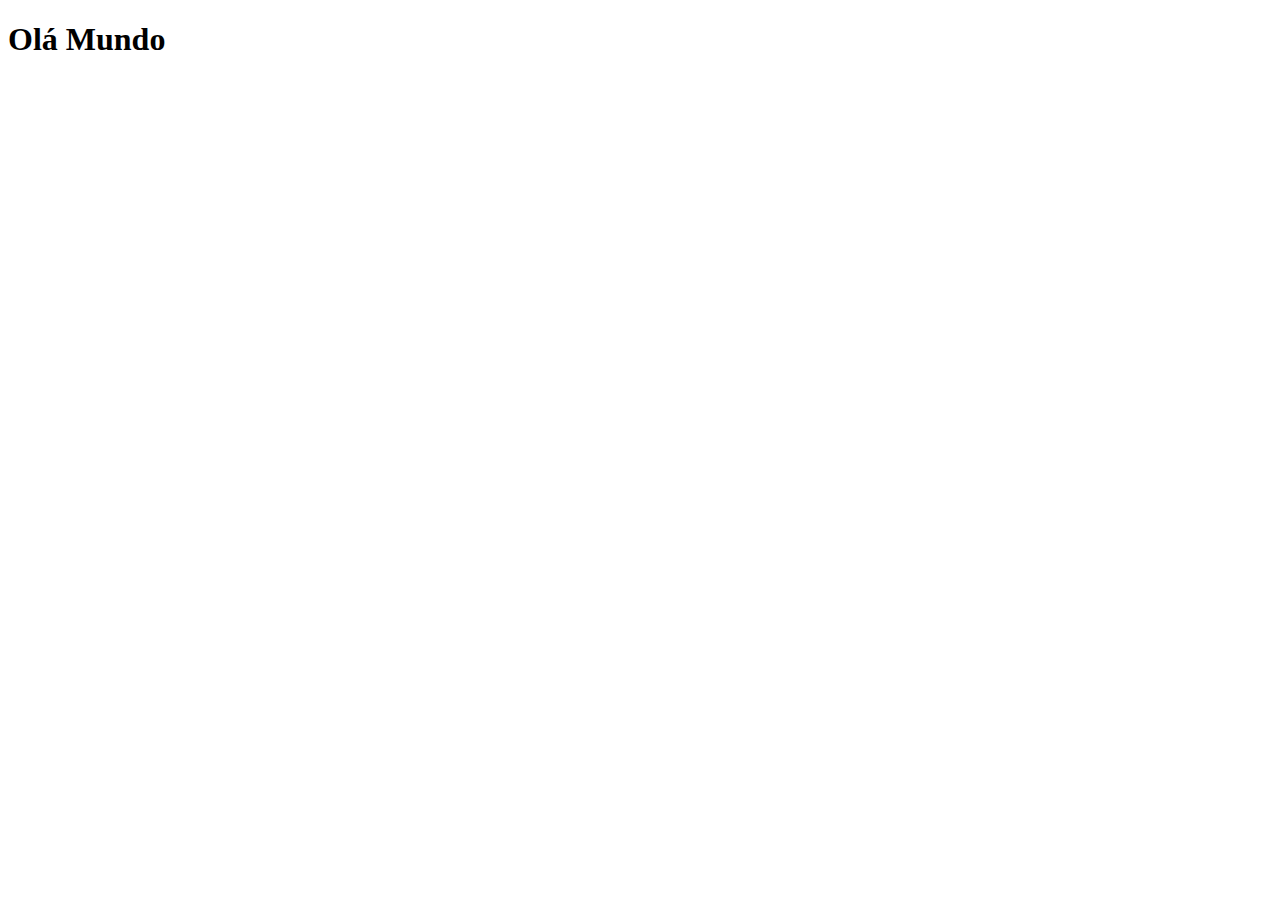
==== index.html @ 8770b59b "Create index.html" ====
<!DOCTYPE html>
<html lang="pt-br">
<head>
    <meta charset="UTF-8">
    <meta name="viewport" content="width=device-width, initial-scale=1.0">
    <link rel="shortcut icon" href="._favicon.ico" type="image/x-icon">
    <title>Projeto Midias Sociais</title>
</head>
<body>
    <h1>Olá Mundo</h1>
</body>
</html>
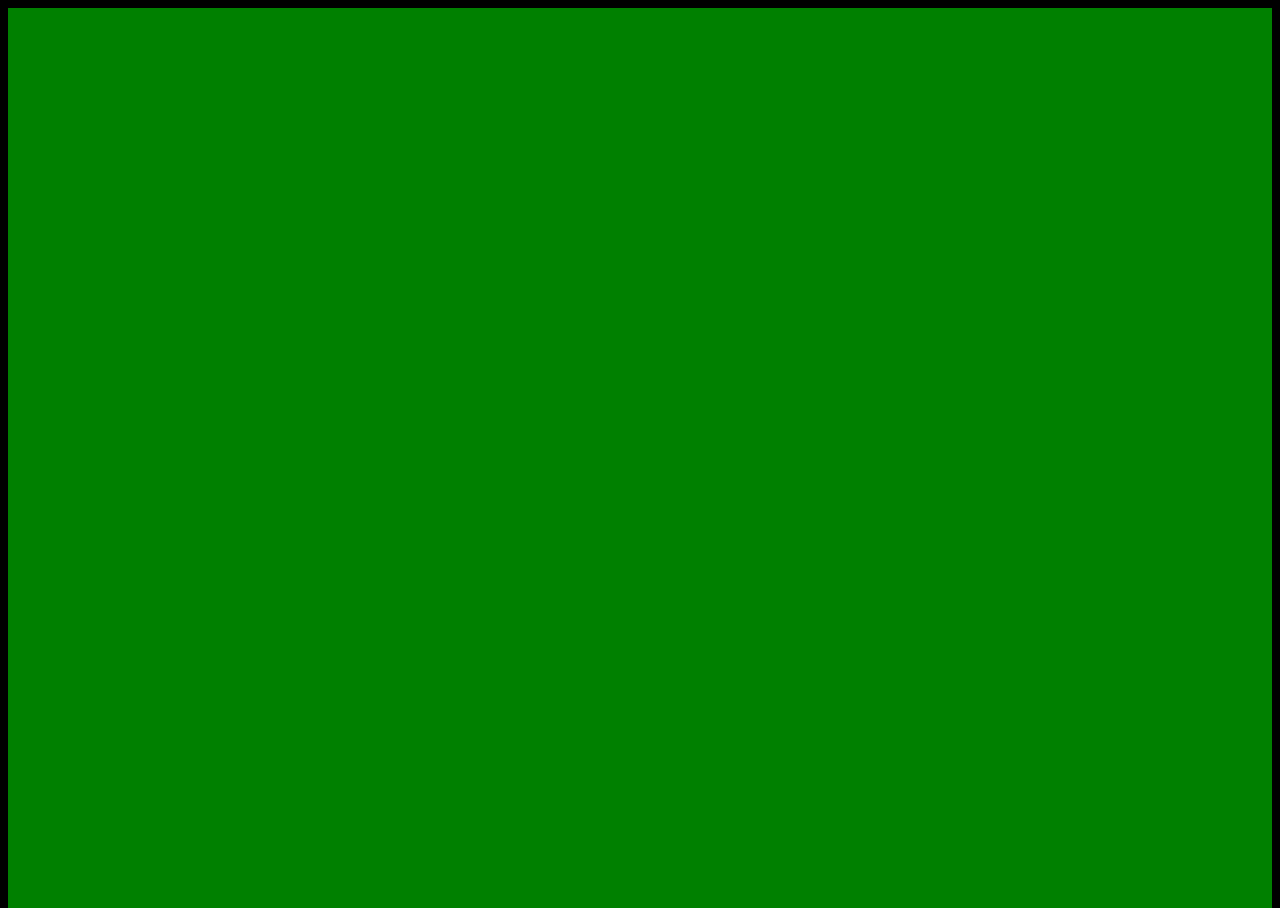
==== commit e659f592: "atualização" ====
--- a/index.html
+++ b/index.html
@@ -4,9 +4,15 @@
     <meta charset="UTF-8">
     <meta name="viewport" content="width=device-width, initial-scale=1.0">
     <link rel="shortcut icon" href="._favicon.ico" type="image/x-icon">
+    <link rel="stylesheet" href="estilos/style.css">
     <title>Projeto Midias Sociais</title>
 </head>
 <body>
-    <h1>Olá Mundo</h1>
+    <main>
+        <section id="telefone">
+        </section>
+        <section id="redes sociais">
+        </section>
+    </main>
 </body>
 </html>--- a/estilos/style.css
+++ b/estilos/style.css
@@ -0,0 +1,30 @@
+#charset "utf-8";
+
+* {
+    margin: 0px;
+    padding: 0px;
+    font-family: Arial, Helvetica, sans-serif;
+}
+html, body {
+    height: 100vh;
+    width: 100/vw;
+    background-color: black;
+}  
+main {
+    height: 100vh;
+    position: relative;
+    background-color: green;
+}
+section#telefone {
+    height: 500px;
+    position: absolute;
+    top: 50%;
+    left: 50%;
+    transform: translate(-50%, -50%);
+
+    height: 500px;
+    width: 500px;
+    background: url('../imagens/.frame-iphone.png');
+
+
+}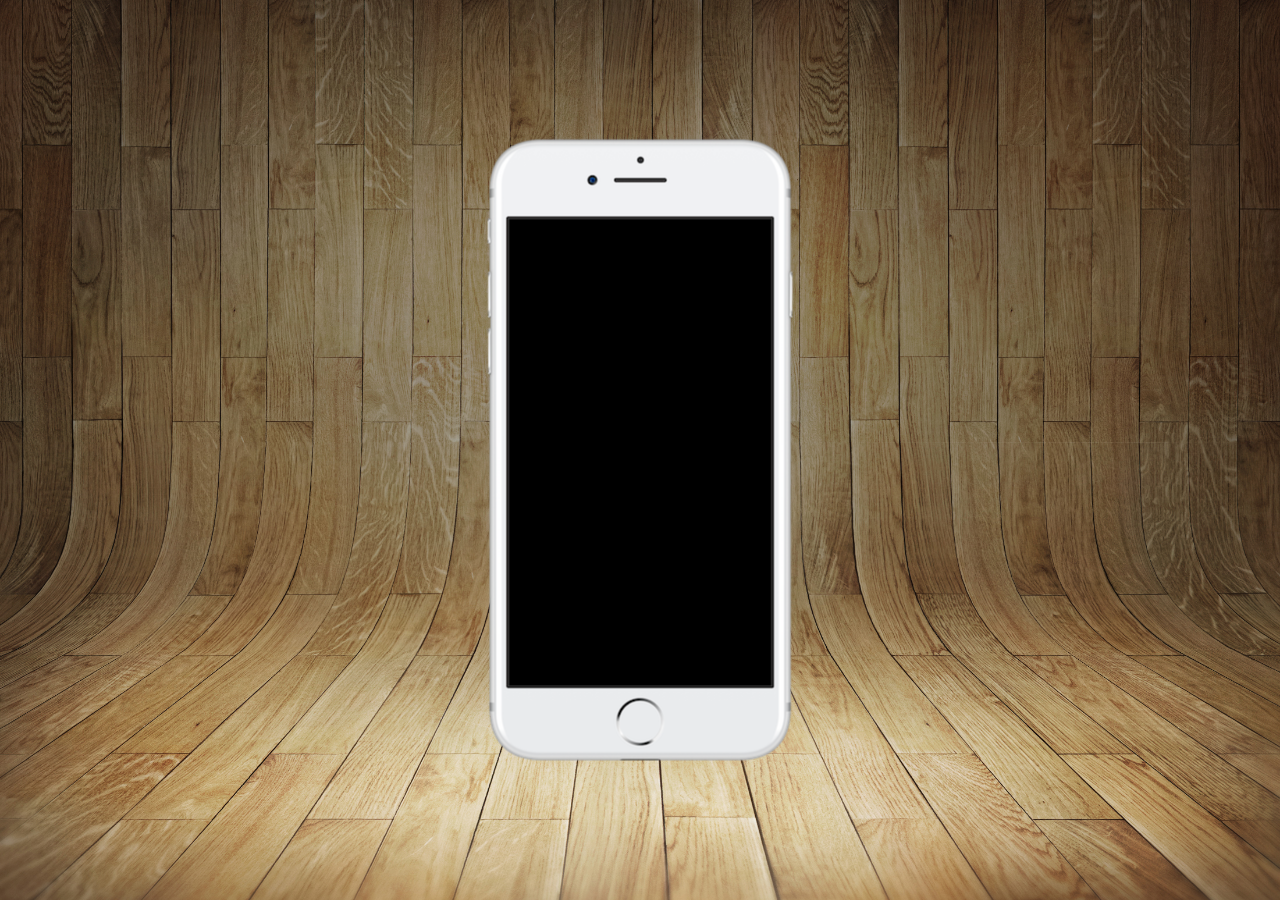
==== commit 5e337d41: "atualizando projeto" ====
--- a/index.html
+++ b/index.html
@@ -12,6 +12,7 @@
         <section id="telefone">
         </section>
         <section id="redes sociais">
+            
         </section>
     </main>
 </body>
--- a/estilos/style.css
+++ b/estilos/style.css
@@ -1,4 +1,4 @@
-#charset "utf-8";
+@charset "UTF-8";
 
 * {
     margin: 0px;
@@ -7,24 +7,26 @@
 }
 html, body {
     height: 100vh;
-    width: 100/vw;
+    width: 100vw;
     background-color: black;
-}  
+}body{
+    background: url('../imagens/fundo-madeira.jpg') no-repeat top center;
+    background-size: cover;
+    
+}
+
 main {
+    position: relative;
     height: 100vh;
-    position: relative;
-    background-color: green;
+   
 }
 section#telefone {
-    height: 500px;
     position: absolute;
     top: 50%;
     left: 50%;
     transform: translate(-50%, -50%);
 
-    height: 500px;
-    width: 500px;
-    background: url('../imagens/.frame-iphone.png');
-
-
+    height: 627px;
+    width: 311px;
+    background: url('../imagens/frame-iphone.png') no-repeat;
 }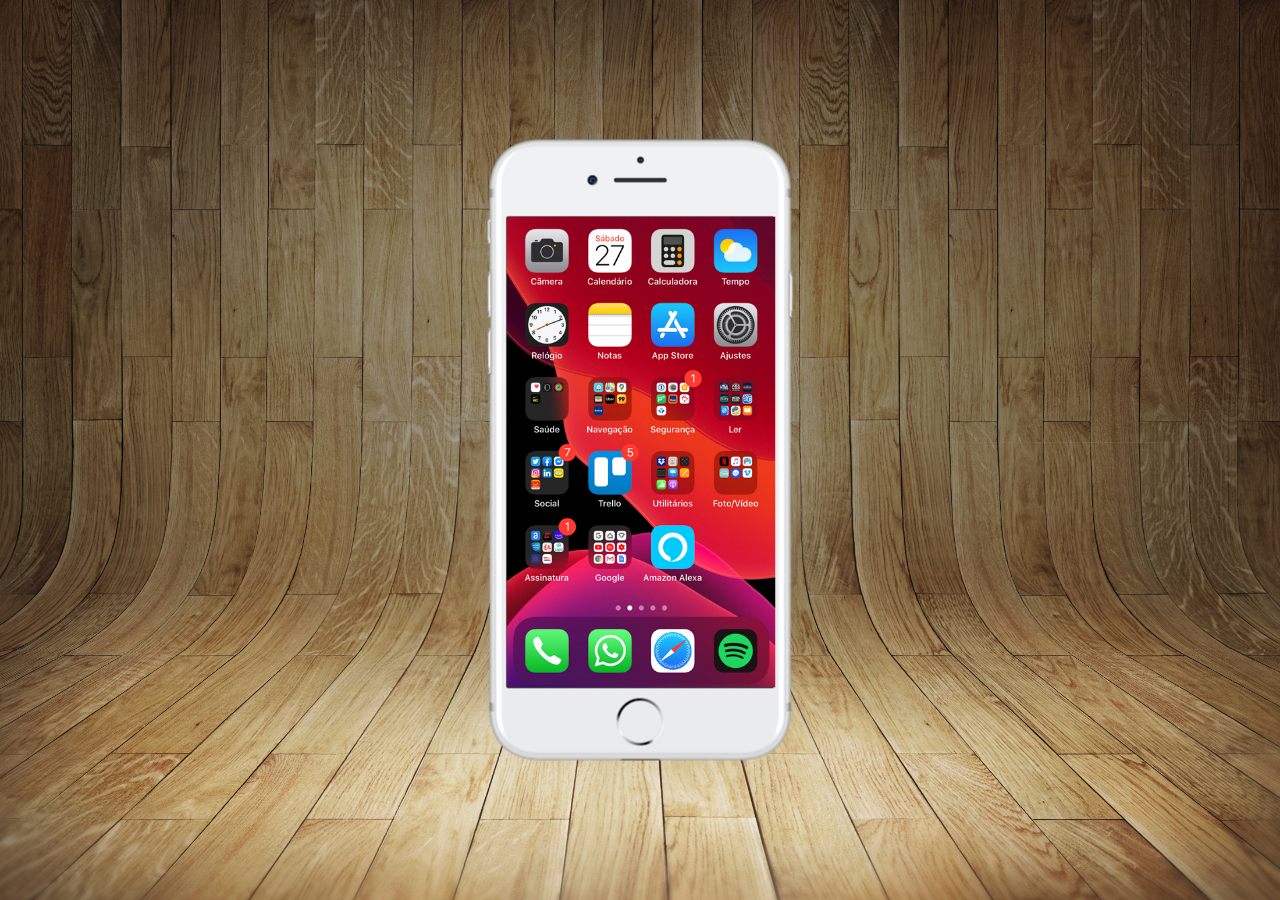
==== commit de990a30: "criei a tela home" ====
--- a/index.html
+++ b/index.html
@@ -10,6 +10,7 @@
 <body>
     <main>
         <section id="telefone">
+            <iframe src="home.html" name="tela" id="tela" frameborder="0"></iframe>
         </section>
         <section id="redes sociais">
             
--- a/estilos/style.css
+++ b/estilos/style.css
@@ -29,4 +29,11 @@
     height: 627px;
     width: 311px;
     background: url('../imagens/frame-iphone.png') no-repeat;
+}
+iframe#tela{
+    position: relative;
+    top: 80px;
+    left: 22px;
+    width: 269px;
+    height: 471px;
 }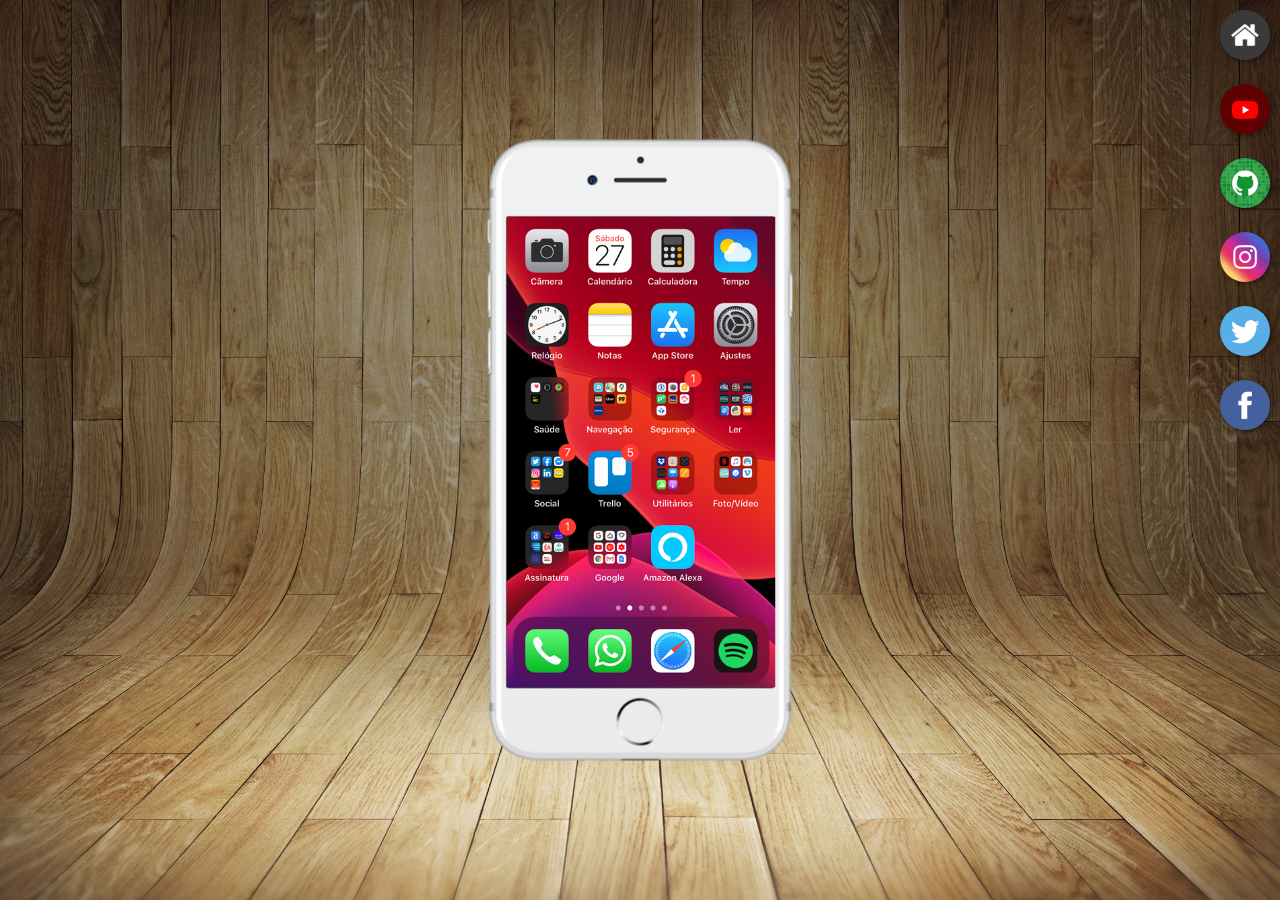
==== commit 700c7cf8: "criei botões na lateral" ====
--- a/index.html
+++ b/index.html
@@ -10,10 +10,15 @@
 <body>
     <main>
         <section id="telefone">
-            <iframe src="home.html" name="tela" id="tela" frameborder="0"></iframe>
+            <iframe src="home.html" name="tela" id="tela" frameborder="0"> Seu navegador não é compatível com isso.</iframe>
         </section>
-        <section id="redes sociais">
-            
+        <section id="redes-sociais">
+           <a href="#" target="tela"><img src="imagens/logo-home.jpg" alt="home"></a><br>
+           <a href="#" target="tela"><img src="imagens/logo-youtube.jpg" alt="youtube"></a><br>
+           <a href="#" target="tela"><img src="imagens/logo-github.jpg" alt="github"></a><br>
+           <a href="#" target="tela"><img src="imagens/logo-instagram.jpg" alt="instagram"></a><br>
+           <a href="#" target="tela"><img src="imagens/logo-twitter.jpg" alt="twitter"></a><br>
+           <a href="#" target="tela"><img src="imagens/logo-facebook.jpg" alt="facebook"></a>
         </section>
     </main>
 </body>
--- a/estilos/style.css
+++ b/estilos/style.css
@@ -36,4 +36,22 @@
     left: 22px;
     width: 269px;
     height: 471px;
+}
+section#redes-sociais{
+    text-align: right;
+
+
+}
+section#redes-sociais img{
+    width: 50px;
+    margin: 10px;
+    border-radius: 50%;
+    box-shadow: 2px 2px 5px rgba(0, 0, 0, 0.404);
+    box-sizing: border-box;
+}
+section#redes-sociais img:hover{
+    border:2px solid rgba(255, 255, 255, 0.5);
+    transform: translate(-2px, -2px);
+    box-shadow: 4px 4px 8px rgba(0, 0, 0, 0.596);
+    transition: transform .2s, border 1s;
 }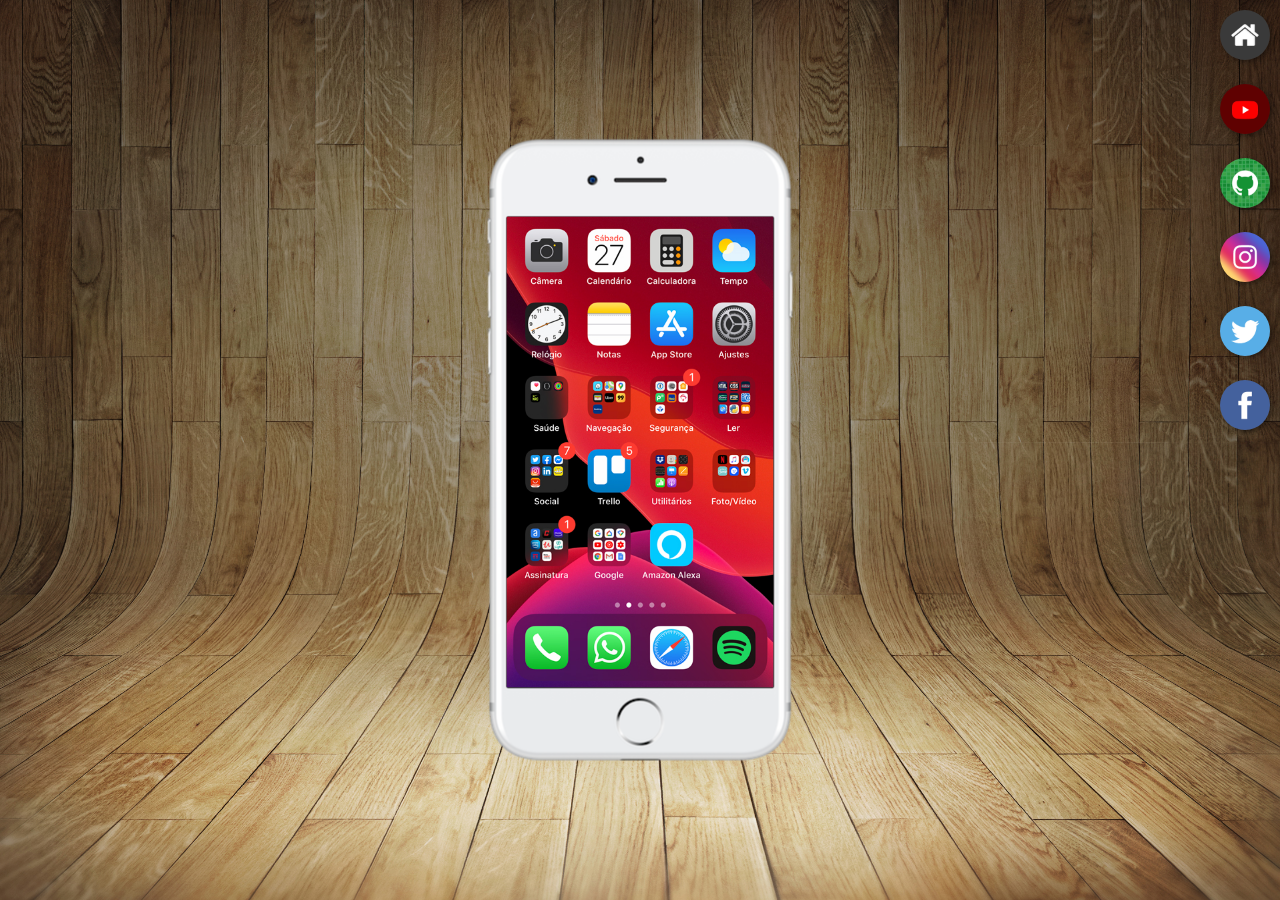
==== commit 92bf0073: "adicionando paginas" ====
--- a/index.html
+++ b/index.html
@@ -13,12 +13,12 @@
             <iframe src="home.html" name="tela" id="tela" frameborder="0"> Seu navegador não é compatível com isso.</iframe>
         </section>
         <section id="redes-sociais">
-           <a href="#" target="tela"><img src="imagens/logo-home.jpg" alt="home"></a><br>
-           <a href="#" target="tela"><img src="imagens/logo-youtube.jpg" alt="youtube"></a><br>
-           <a href="#" target="tela"><img src="imagens/logo-github.jpg" alt="github"></a><br>
-           <a href="#" target="tela"><img src="imagens/logo-instagram.jpg" alt="instagram"></a><br>
-           <a href="#" target="tela"><img src="imagens/logo-twitter.jpg" alt="twitter"></a><br>
-           <a href="#" target="tela"><img src="imagens/logo-facebook.jpg" alt="facebook"></a>
+           <a href="home.html" target="tela"><img src="imagens/logo-home.jpg" alt="home"></a><br>
+           <a href="youtube.html" target="tela"><img src="imagens/logo-youtube.jpg" alt="youtube"></a><br>
+           <a href="github.html" target="tela"><img src="imagens/logo-github.jpg" alt="github"></a><br>
+           <a href="instagram.html" target="tela"><img src="imagens/logo-instagram.jpg" alt="instagram"></a><br>
+           <a href="twitter.html" target="tela"><img src="imagens/logo-twitter.jpg" alt="twitter"></a><br>
+           <a href="facebook.html" target="tela"><img src="imagens/logo-facebook.jpg" alt="facebook"></a>
         </section>
     </main>
 </body>
--- a/estilos/style.css
+++ b/estilos/style.css
@@ -34,7 +34,7 @@
     position: relative;
     top: 80px;
     left: 22px;
-    width: 269px;
+    width: 267px;
     height: 471px;
 }
 section#redes-sociais{
